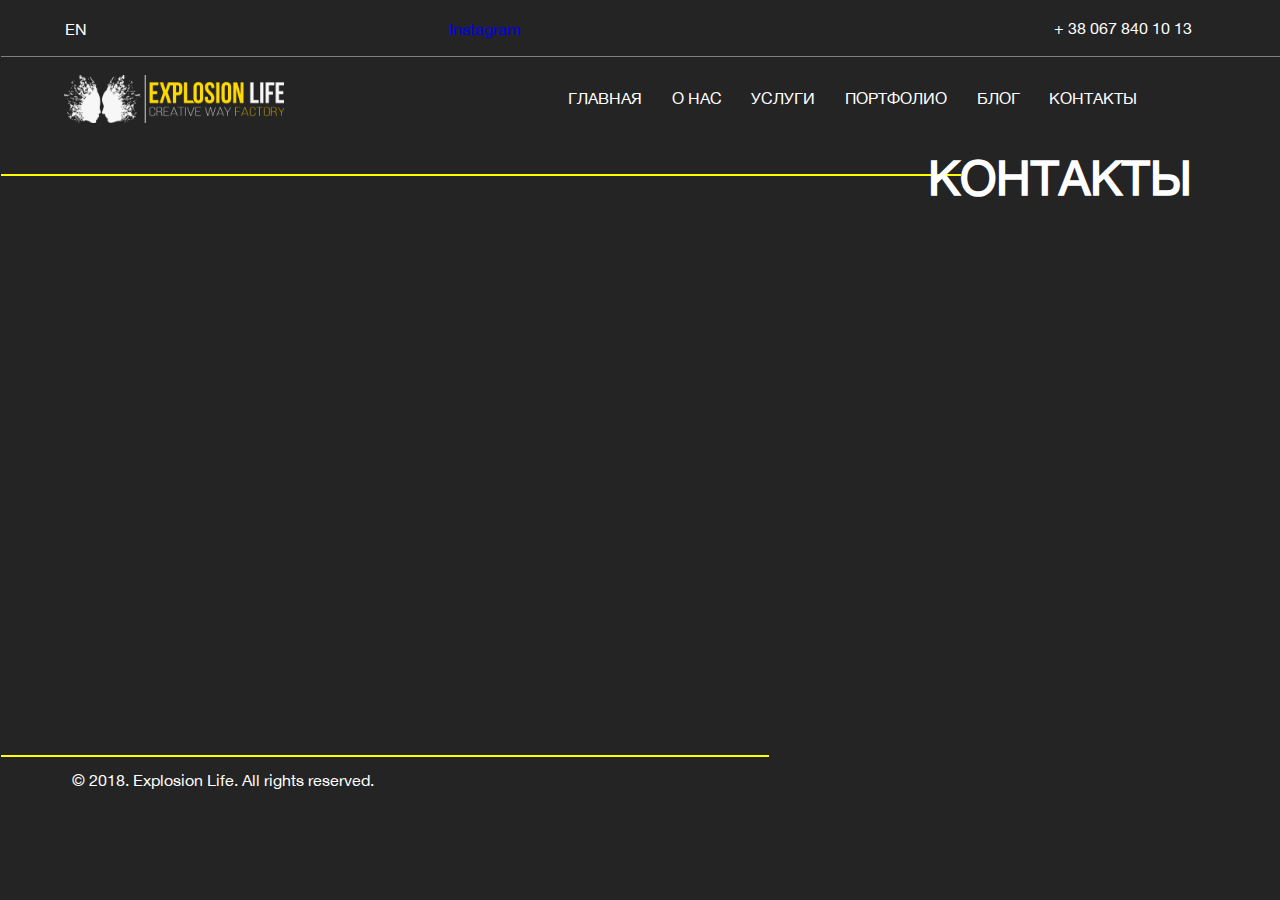
==== contacts.html @ 4786c8b8 "updated to a current revision" ====
<!DOCTYPE html>
<html lang="ru">
<head>
    <meta charset="UTF-8">
    <meta name="viewport" content="width=device-width, initial-scale=1.0">
    <link href="./main.css" rel="stylesheet" type="text/css" />
    <title>Контакты</title>
</head>
<body>
    <div class="header">
        <div class="language-switch">
            <a href="#">EN</a>
        </div>
        <div class="socials">
            <a href="#">Instagram</a>
        </div>
        <div class="contact-number">
            <p>+ 38 067 840 10 13</p>
        </div>
    </div>
    <div class="navbar">
        <img src="img/EXPLOSION LIFE CWF white.png" />
        <div class="navigation">
                <a href="./index.html">Главная</a>
                <a href="./about-us.html">О нас</a>
                <a href="./services.html">Услуги</a>
                <a href="./portfolio.html">Портфолио</a>
                <a href="./blog.html">Блог</a>
                <a href="./contacts.html">Контакты</a>
            </div>
    </div>
    <div class="content-breaker">
        <div class="line"></div>
        <h1>КОНТАКТЫ</h1>
    </div>
    <div >

            <iframe width="1000" 
            height="450" 
            frameborder="0" 
            style="border:0" 
            src="https://www.google.com/maps/embed/v1/place?q=Bohdana%20Havrylyshyna%20St%2C%207%2C%20Kyiv%2C%2002000&key=AIzaSyCMKN0oR4mML5GHChsqkKMlM-sMCMvmvV0" 
            allowfullscreen>
        </iframe>

    </div>
    <div class="content-breaker-bottom">
            <div class="line" style="width: 60vw"></div>
    </div>
    <div class="copywrite">
        <p>© 2018. Explosion Life. All rights reserved.</p>
    </div>
</body>
</html>
---- main.css ----
html {
    background-color: #242424;
    width: 100%;
    overflow: scroll;
    overflow-x: hidden;
}

body {
    width: 100%;
    font-family: 'Helvetica Neue';
}

.header {
    margin-left: -7px;
    height: 4vh;
    border-bottom: 0.5px solid grey;
}

.language-switch {
    float: left; 
    position: absolute;
}

.language-switch a{
    position: relative;
    left: 5vw;
    text-decoration: none;
    color: white;
}

.socials {
    position: relative;
    left: 35vw;
    margin-top: 20px;
    min-width: 200px;
    max-width: 1000px;
}

.socials a{
    text-decoration: none;
}

.contact-number {
    position: relative;
    float: right;
    color: white;
    top: -35px;
    right: 7.5vw;
}

.navbar {
    height: 13vh;
}

.navbar img{
    position: absolute;
    left: 5vw;
    margin-top: 2vh;
    float: left;
}

.navigation {
    position: relative;
    float: right;
    margin-top: 3.5vh;
}

.navigation a{
    margin: 1vw;
    text-transform: uppercase;
    text-decoration: none;
    color: white;
}

.navigation a:hover{
    color: yellow;
    padding-bottom: 10px;
    border-bottom: 1px solid yellow;
}

.content-breaker {
    height: 5vh;
}

.content-breaker h1{
    float: right;
    margin-right: 7.5vw;
    margin-top: -27px;
    color: white;
    font-size: 48px;
}

.line {
    float: left;
    border-bottom: 1px solid yellow;
    border-top: 1px solid yellow;
    width: 75vw;
    margin-left: -7px;
}

.content {
    position: relative;
    margin-top: 50px;
    margin-left: 20vw;
    margin-right: 20vw;
    width: 60vw;

}

.item {

    position: relative;
    display: inline-block;
}

.item p{
    color: white;
    width: 250px;
}

.thumbnail {
    border: 0px;
    position: relative;
      border-radius: 0;
      margin-bottom:50px;
      padding: 25px;
   }

.content-breaker-bottom {
    bottom: 3vh;
}

.copywrite {
    position: relative;
    max-width: 500px;
    left: 5vw;
}

.copywrite p{
    color: white;
}

iframe {
    position: relative;
    left: 5vw;
    margin-top: 1vw;
    margin-bottom: 4vw;
}

@font-face {
    font-family: Helvetica Neue;
    src: url(extra/helvetica_neue.ttf);
}
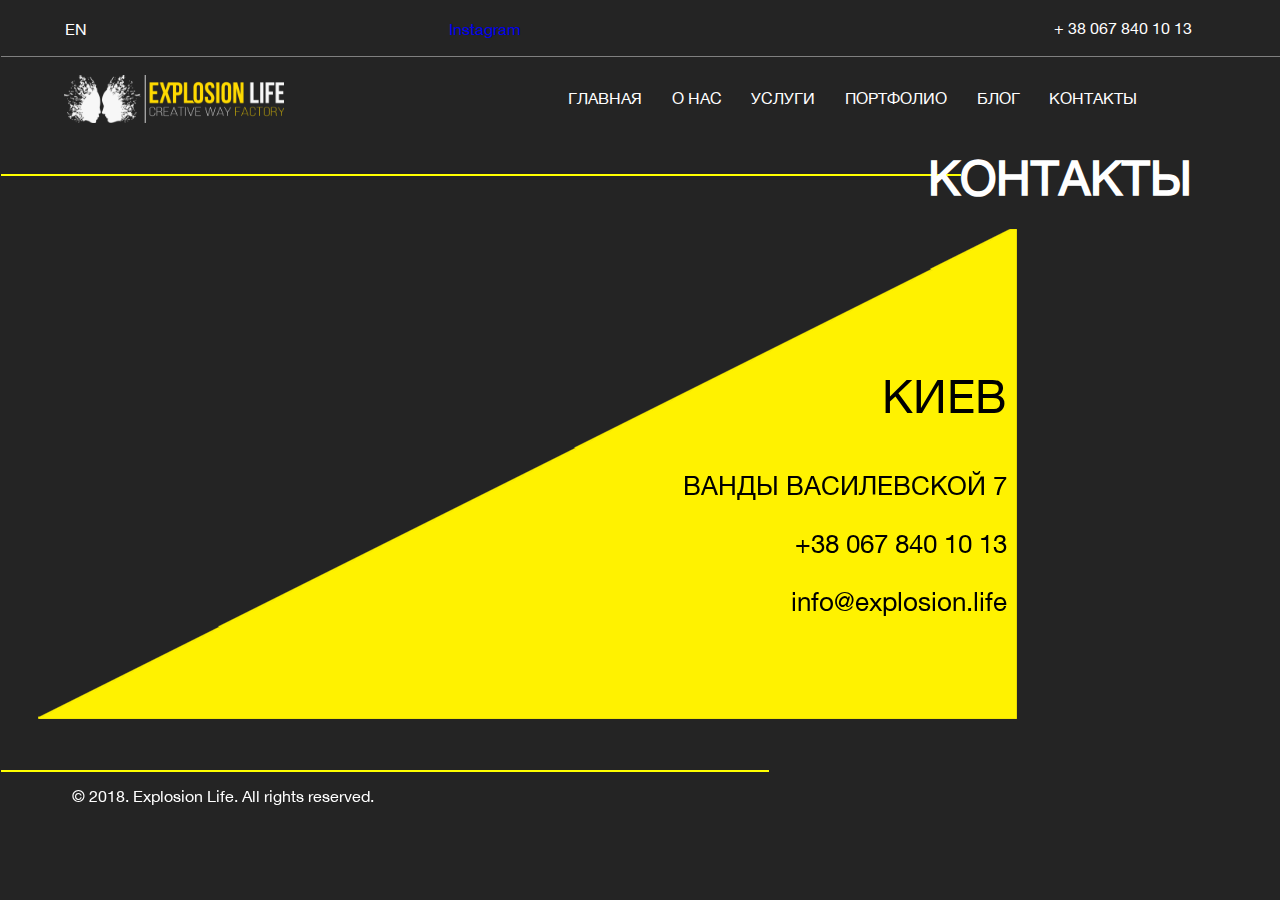
==== commit f6678beb: "portfolio adjustments, interactive map in contacts" ====
--- a/contacts.html
+++ b/contacts.html
@@ -33,19 +33,30 @@
         <div class="line"></div>
         <h1>КОНТАКТЫ</h1>
     </div>
-    <div >
-
-            <iframe width="1000" 
-            height="450" 
+    <div>
+        <div class="content" style="width: 100vw; left: 0px">
+            <iframe width="100%" 
+            height="450px" 
             frameborder="0" 
             style="border:0" 
             src="https://www.google.com/maps/embed/v1/place?q=Bohdana%20Havrylyshyna%20St%2C%207%2C%20Kyiv%2C%2002000&key=AIzaSyCMKN0oR4mML5GHChsqkKMlM-sMCMvmvV0" 
             allowfullscreen>
         </iframe>
 
+    <div class="contact-info">
+        <img src="./img/triangle.png" />
+        <br>
+        <br>
+        <br>
+        <p style="font-size: 46px">КИЕВ</p>
+        <p>ВАНДЫ ВАСИЛЕВСКОЙ 7</p>
+        <p>+38 067 840 10 13</p>
+        <p>info@explosion.life</p>
+    </div>
+    </div>
     </div>
     <div class="content-breaker-bottom">
-            <div class="line" style="width: 60vw"></div>
+            <div class="line" style="width: 60vw; margin-bottom: 15px"></div>
     </div>
     <div class="copywrite">
         <p>© 2018. Explosion Life. All rights reserved.</p>
--- a/main.css
+++ b/main.css
@@ -101,10 +101,8 @@
 .content {
     position: relative;
     margin-top: 50px;
-    margin-left: 20vw;
-    margin-right: 20vw;
-    width: 60vw;
-
+    left: 4vw;
+    width: 90vw;
 }
 
 .item {
@@ -124,6 +122,8 @@
       border-radius: 0;
       margin-bottom:50px;
       padding: 25px;
+    max-width: 300px;
+    height: 300px;
    }
 
 .content-breaker-bottom {
@@ -142,9 +142,32 @@
 
 iframe {
     position: relative;
-    left: 5vw;
-    margin-top: 1vw;
+    left: -20.4vw;
     margin-bottom: 4vw;
+    float: left;
+}
+
+.contact-info {
+    height: 450px;
+    position: absolute;
+    margin-right: 21.2vw;
+    right: 0px;
+    width: 50%;
+}
+
+.contact-info img {
+    position: absolute;
+    right: 0px;
+    top: -40px;
+    
+}
+
+.contact-info p {
+    text-align: right;
+    color: black;
+    font-size: 26px;
+    position: relative;
+    margin-right: 10px;
 }
 
 @font-face {
